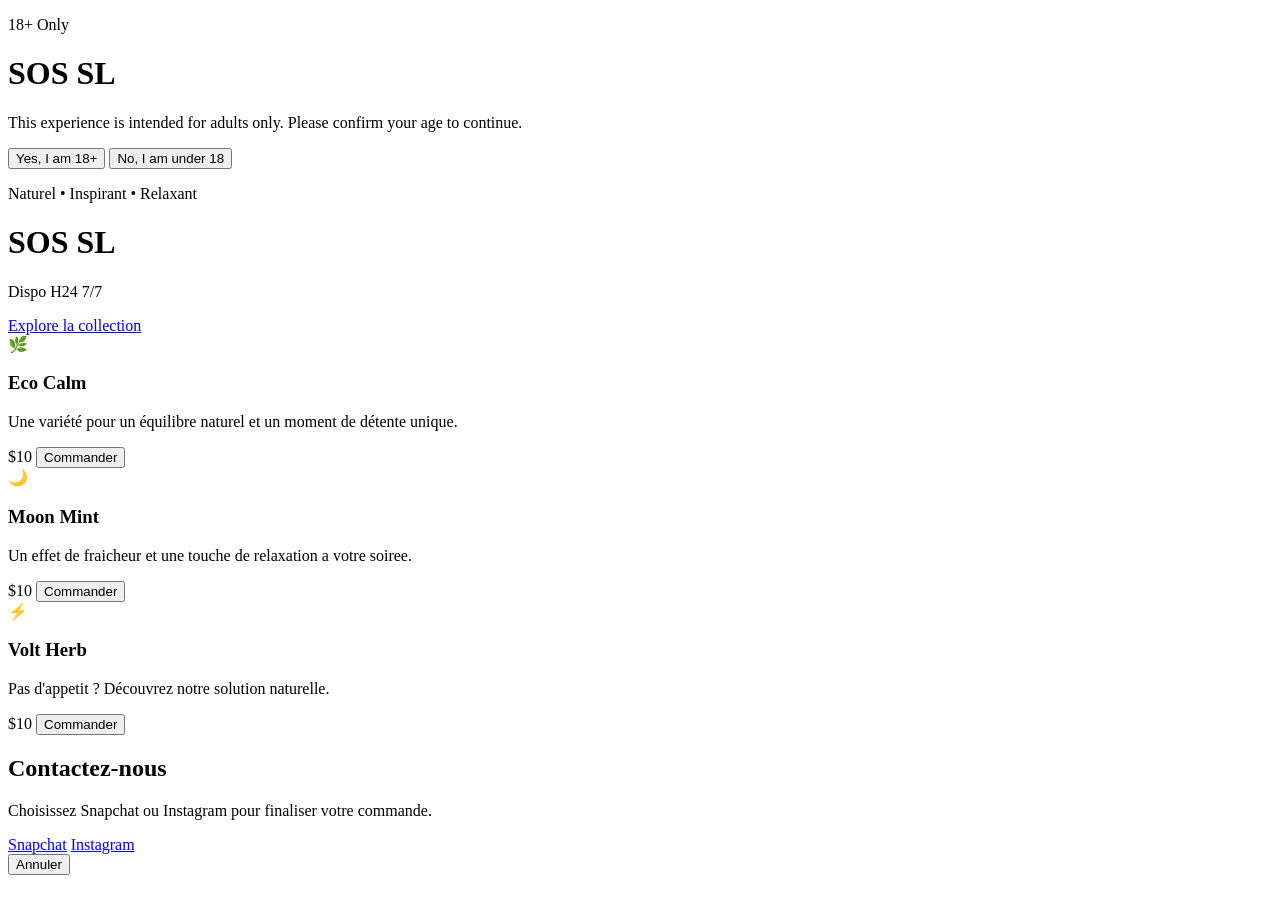
==== SOS_SL.html @ 63fd3d36 "Add files via upload First web site" ====
<!DOCTYPE html>
<html lang="fr">
<head>
    <meta charset="UTF-8">
    <meta name="viewport" content="width=device-width, initial-scale=1.0">
    <meta name="robots" content="noindex, nofollow">
    <meta name="googlebot" content="noindex, nofollow">
    <meta name="description" content="SOS SL showcase of herbal products and contact options for a local boutique experience.">
    <title>SOS SL | Herbal Studio</title>
    <link rel="icon" type="image/png" href="logo/Sos_sl_logo.png">
    <link rel="stylesheet" href="css/style.css">
</head>
<body>
    <div class="age-gate-overlay" id="ageGateOverlay" aria-hidden="false">
        <div class="age-gate-card">
            <p class="brand-pill">18+ Only</p>
            <h1>SOS SL</h1>
            <p class="age-copy">This experience is intended for adults only. Please confirm your age to continue.</p>
            <div id="ageForm" class="age-form">
                <button type="button" class="age-confirm-btn" data-age-choice="over18">Yes, I am 18+</button>
                <button type="button" class="age-confirm-btn age-deny-btn" data-age-choice="under18">No, I am under 18</button>
            </div>
            <p id="ageMessage" class="age-message" aria-live="polite"></p>
        </div>
    </div>

    <div class="ambient ambient-one"></div>
    <div class="ambient ambient-two"></div>

    <div id="mainContent" class="main-content hidden">
        <header class="hero">
            <p class="brand-pill">Naturel • Inspirant • Relaxant</p>
            <h1>SOS SL</h1>
            <p class="hero-copy">Dispo H24 7/7</p>
            <a href="#collection" class="cta">Explore la collection</a>
        </header>

    <main id="collection" class="product-grid product-row" aria-label="Collection de produits">
        <article class="product-card">
            <div class="product-icon-box" aria-hidden="true">🌿</div>
            <h3>Eco Calm</h3>
            <p>Une variété pour un équilibre naturel et un moment de détente unique.</p>
            <div class="product-footer">
                <span class="product-price">$10</span>
                <button class="buy-button" data-product="Eco Calm" data-price="10">Commander</button>
            </div>
        </article>

        <article class="product-card">
            <div class="product-icon-box" aria-hidden="true">🌙</div>
            <h3>Moon Mint</h3>
            <p>Un effet de fraicheur et une touche de relaxation a votre soiree.</p>
            <div class="product-footer">
                <span class="product-price">$10</span>
                <button class="buy-button" data-product="Moon Mint" data-price="10">Commander</button>
            </div>
        </article>

        <article class="product-card">
            <div class="product-icon-box" aria-hidden="true">⚡</div>
            <h3>Volt Herb</h3>
            <p>Pas d'appetit ? Découvrez notre solution naturelle.</p>
            <div class="product-footer">
                <span class="product-price">$10</span>
                <button class="buy-button" data-product="Volt Herb" data-price="10">Commander</button>
            </div>
        </article>
    </main>

    <div class="contact-dialog-overlay" id="contactDialog" aria-hidden="true">
        <div class="contact-dialog" role="dialog" aria-modal="true" aria-labelledby="contactDialogTitle">
            <h2 id="contactDialogTitle">Contactez-nous</h2>
            <p>Choisissez Snapchat ou Instagram pour finaliser votre commande.</p>
            <div class="contact-actions">
                <a class="contact-option" href="https://www.snapchat.com/add/sos_sl" data-method="snapchat" target="_blank" rel="noopener noreferrer">Snapchat</a>
                <a class="contact-option" href="https://instagram.com/sos_sl_" data-method="instagram" target="_blank" rel="noopener noreferrer">Instagram</a>
            </div>
            <button class="dialog-close" id="contactDialogClose" type="button">Annuler</button>
        </div>
    </div>

    <div class="toast" id="toast" role="status" aria-live="polite"></div>
    <script src="js/script.js"></script>
    </div>
</body>
</html>
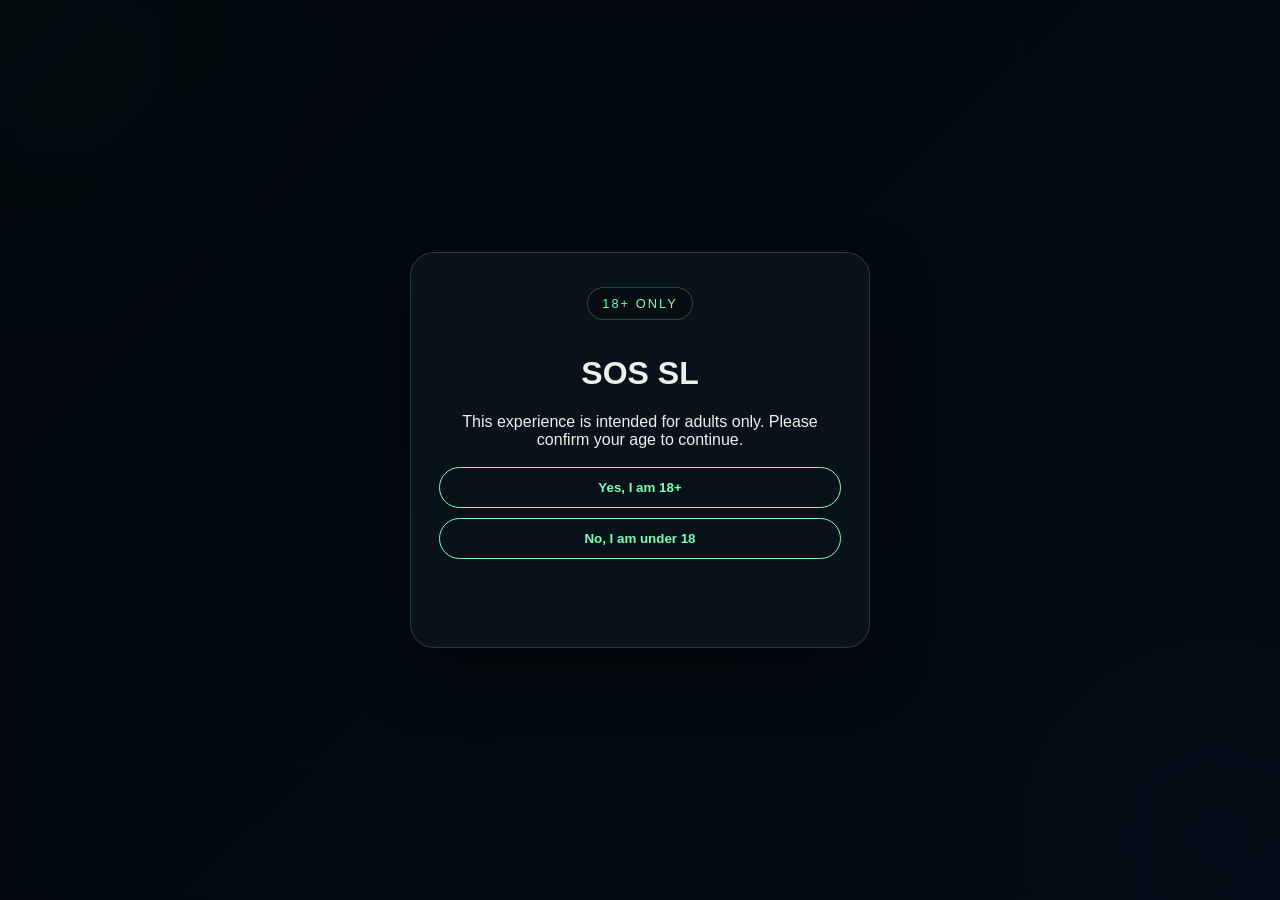
==== commit 806c3164: "Update SOS_SL.html" ====
--- a/SOS_SL.html
+++ b/SOS_SL.html
@@ -8,7 +8,7 @@
     <meta name="description" content="SOS SL showcase of herbal products and contact options for a local boutique experience.">
     <title>SOS SL | Herbal Studio</title>
     <link rel="icon" type="image/png" href="logo/Sos_sl_logo.png">
-    <link rel="stylesheet" href="css/style.css">
+    <link rel="stylesheet" href="style.css">
 </head>
 <body>
     <div class="age-gate-overlay" id="ageGateOverlay" aria-hidden="false">
@@ -83,4 +83,4 @@
     <script src="js/script.js"></script>
     </div>
 </body>
-</html>+</html>
--- a/style.css
+++ b/style.css
@@ -0,0 +1,485 @@
+:root {
+    --bg: #060b10;     
+    --panel: rgba(12, 20, 28, 0.9);
+    --panel-strong: #0f1720;
+    --text: #e8f4ea;
+    --muted: #8fa7a0;
+    --accent: #7cffb2;
+    --accent-strong: #3bd17f;
+    --line: rgba(124, 255, 178, 0.25);
+}
+
+* {
+    box-sizing: border-box;
+}
+
+body {
+    margin: 0;
+    min-height: 100vh;
+    font-family: "Segoe UI", Tahoma, Geneva, Verdana, sans-serif;
+    color: var(--text);
+    background:
+        radial-gradient(circle at top left, rgba(59, 209, 127, 0.16), transparent 24%),
+        radial-gradient(circle at bottom right, rgba(94, 153, 255, 0.14), transparent 28%),
+        var(--bg);
+    overflow-x: hidden;
+}
+
+.ambient {
+    position: fixed;
+    border-radius: 50%;
+    filter: blur(70px);
+    opacity: 0.22;
+    pointer-events: none;
+}
+
+.ambient-one {
+    width: 260px;
+    height: 260px;
+    background: #3bd17f;
+    top: -70px;
+    left: -60px;
+}
+
+.ambient-two {
+    width: 320px;
+    height: 320px;
+    background: #4d7cff;
+    bottom: -80px;
+    right: -80px;
+}
+
+.main-content.hidden {
+    display: none;
+}
+
+.age-gate-overlay {
+    position: fixed;
+    inset: 0;
+    z-index: 20;
+    display: grid;
+    place-items: center;
+    padding: 20px;
+    background: linear-gradient(135deg, rgba(2, 8, 14, 0.95), rgba(4, 12, 20, 0.92));
+    backdrop-filter: blur(8px);
+    animation: gateFadeIn 0.35s ease both;
+}
+
+.age-gate-card {
+    width: min(460px, 100%);
+    padding: 34px 28px;
+    background: rgba(10, 18, 28, 0.97);
+    border: 1px solid rgba(124, 255, 178, 0.18);
+    border-radius: 24px;
+    box-shadow: 0 24px 60px rgba(0, 0, 0, 0.35);
+    text-align: center;
+    animation: cardRise 0.4s ease both;
+}
+
+.age-form {
+    display: flex;
+    flex-direction: column;
+    gap: 10px;
+    margin-top: 18px;
+}
+
+.age-form label {
+    color: var(--accent);
+}
+
+.age-form input {
+    padding: 12px 14px;
+    border-radius: 12px;
+    border: 1px solid rgba(124, 255, 178, 0.22);
+    background: rgba(7, 14, 18, 0.75);
+    color: var(--text);
+}
+
+.age-form button {
+    padding: 12px 16px;
+    border: 1px solid var(--accent);
+    border-radius: 999px;
+    color: var(--accent);
+    background: transparent;
+    cursor: pointer;
+    transition: all 0.25s ease;
+}
+
+.age-form button:hover {
+    background: rgba(124, 255, 178, 0.12);
+    box-shadow: 0 0 16px rgba(124, 255, 178, 0.16);
+}
+
+.age-confirm-btn {
+    font-weight: 600;
+}
+
+.age-deny-btn {
+    color: #ff9999;
+    border-color: #ff9999;
+}
+
+.age-deny-btn:hover {
+    background: rgba(255, 153, 153, 0.12);
+    box-shadow: 0 0 16px rgba(255, 153, 153, 0.12);
+}
+
+.age-message {
+    min-height: 24px;
+    margin-top: 14px;
+    color: #ff7a7a;
+}
+
+@keyframes gateFadeIn {
+    from {
+        opacity: 0;
+    }
+    to {
+        opacity: 1;
+    }
+}
+
+@keyframes cardRise {
+    from {
+        opacity: 0;
+        transform: translateY(14px) scale(0.98);
+    }
+    to {
+        opacity: 1;
+        transform: translateY(0) scale(1);
+    }
+}
+
+.hero {
+    text-align: center;
+    padding: 64px 20px 36px;
+    max-width: 760px;
+    margin: 0 auto;
+}
+
+.brand-pill {
+    display: inline-block;
+    margin: 0 0 14px;
+    padding: 8px 14px;
+    border: 1px solid var(--line);
+    border-radius: 999px;
+    color: var(--accent);
+    background: rgba(7, 14, 18, 0.7);
+    letter-spacing: 0.16em;
+    text-transform: uppercase;
+    font-size: 0.8rem;
+}
+
+.hero h1 {
+    margin: 0;
+    font-size: clamp(2.6rem, 4vw, 4.4rem);
+    color: var(--accent);
+    text-shadow: 0 0 14px rgba(124, 255, 178, 0.26);
+}
+
+.hero-copy {
+    margin: 16px auto 24px;
+    max-width: 620px;
+    color: var(--muted);
+    font-size: 1.04rem;
+    line-height: 1.7;
+}
+
+.cta {
+    display: inline-block;
+    padding: 10px 18px;
+    border: 1px solid var(--accent);
+    border-radius: 999px;
+    color: var(--accent);
+    text-decoration: none;
+    transition: all 0.25s ease;
+}
+
+.cta:hover {
+    background: rgba(124, 255, 178, 0.12);
+    box-shadow: 0 0 16px rgba(124, 255, 178, 0.2);
+}
+
+.product-grid {
+    display: flex;
+    flex-wrap: wrap;
+    justify-content: center;
+    gap: 24px;
+    max-width: 1120px;
+    margin: 0 auto;
+    padding: 18px 20px 60px;
+    overflow-x: hidden;
+}
+
+.product-card {
+    position: relative;
+    flex: 1 1 calc(33.333% - 24px);
+    min-width: 240px;
+    max-width: 320px;
+    padding: 22px;
+    border-radius: 18px;
+    background: linear-gradient(145deg, rgba(15, 23, 32, 0.95), rgba(7, 13, 18, 0.95));
+    border: 1px solid rgba(124, 255, 178, 0.16);
+    box-shadow: 0 12px 30px rgba(0, 0, 0, 0.28);
+    overflow: hidden;
+    transition: transform 0.25s ease, box-shadow 0.25s ease, border-color 0.25s ease;
+}
+
+.product-icon-box {
+    width: 100%;
+    aspect-ratio: 1 / 1;
+    background: #000000;
+    border-radius: 12px;
+    margin-bottom: 12px;
+    display: flex;
+    align-items: center;
+    justify-content: center;
+    border: 1px dashed rgba(124,255,178,0.08);
+    font-size: 2rem;
+    color: var(--accent);
+    transition: transform 0.28s ease, background 0.28s ease, box-shadow 0.28s ease;
+}
+
+.product-card:hover .product-icon-box {
+    transform: scale(1.04);
+    background: rgba(124, 255, 178, 0.12);
+    box-shadow: inset 0 0 18px rgba(124, 255, 178, 0.16);
+}
+
+.product-row { gap: 28px; padding-bottom: 38px; }
+
+.product-card::before {
+    content: "";
+    position: absolute;
+    inset: 0;
+    background: linear-gradient(120deg, transparent, rgba(124, 255, 178, 0.16), transparent);
+    transform: translateX(-100%);
+    transition: transform 0.35s ease;
+}
+
+.product-card:hover {
+    transform: translateY(-8px) scale(1.02);
+    border-color: var(--accent);
+    box-shadow: 0 0 24px rgba(124, 255, 178, 0.22);
+}
+
+.product-card:hover::before {
+    transform: translateX(100%);
+}
+
+.product-card.added {
+    border-color: rgba(124, 255, 178, 0.65);
+    box-shadow: 0 0 28px rgba(124, 255, 178, 0.28);
+}
+
+.toast {
+    position: fixed;
+    bottom: 24px;
+    left: 50%;
+    transform: translateX(-50%) translateY(20px);
+    padding: 14px 18px;
+    min-width: 240px;
+    max-width: 420px;
+    background: rgba(7, 14, 18, 0.95);
+    border: 1px solid rgba(124, 255, 178, 0.25);
+    border-radius: 18px;
+    box-shadow: 0 16px 40px rgba(0, 0, 0, 0.35);
+    color: var(--text);
+    font-size: 0.95rem;
+    text-align: center;
+    opacity: 0;
+    pointer-events: none;
+    transition: opacity 0.25s ease, transform 0.25s ease;
+}
+
+.toast.visible {
+    opacity: 1;
+    transform: translateX(-50%) translateY(0);
+}
+
+.contact-dialog-overlay {
+    position: fixed;
+    inset: 0;
+    background: rgba(2, 9, 18, 0.75);
+    display: grid;
+    place-items: center;
+    padding: 20px;
+    opacity: 0;
+    pointer-events: none;
+    transition: opacity 0.2s ease;
+}
+
+.contact-dialog-overlay.visible {
+    opacity: 1;
+    pointer-events: auto;
+}
+
+.contact-dialog {
+    width: min(420px, 100%);
+    background: rgba(10, 18, 28, 0.98);
+    border: 1px solid rgba(124, 255, 178, 0.18);
+    border-radius: 24px;
+    box-shadow: 0 22px 70px rgba(0, 0, 0, 0.35);
+    padding: 28px 24px;
+    text-align: center;
+}
+
+.contact-dialog h2 {
+    margin: 0 0 10px;
+    color: var(--accent);
+    font-size: 1.4rem;
+}
+
+.contact-dialog p {
+    margin: 0 0 22px;
+    color: var(--muted);
+    line-height: 1.7;
+}
+
+.contact-actions {
+    display: flex;
+    flex-wrap: wrap;
+    gap: 14px;
+    justify-content: center;
+    margin-bottom: 18px;
+}
+
+.contact-option,
+.dialog-close {
+    display: inline-flex;
+    justify-content: center;
+    align-items: center;
+    border: 1px solid rgba(124, 255, 178, 0.35);
+    border-radius: 999px;
+    padding: 12px 20px;
+    color: var(--text);
+    background: rgba(7, 14, 18, 0.88);
+    cursor: pointer;
+    text-decoration: none;
+    transition: background 0.25s ease, border-color 0.25s ease, transform 0.15s ease;
+}
+
+.contact-option:hover,
+.dialog-close:hover {
+    background: rgba(124, 255, 178, 0.15);
+    border-color: var(--accent);
+    transform: translateY(-1px);
+}
+
+.contact-option {
+    flex: 1 1 130px;
+    min-width: 130px;
+}
+
+.dialog-close {
+    width: 100%;
+}
+
+.product-icon {
+    font-size: 1.8rem;
+    margin-bottom: 12px;
+}
+
+.product-card h3 {
+    margin: 0 0 8px;
+    color: var(--accent);
+    font-size: 1.12rem;
+}
+
+.product-card p {
+    margin: 0 0 16px;
+    color: var(--muted);
+    line-height: 1.6;
+    font-size: 0.95rem;
+}
+
+.product-footer {
+    display: flex;
+    align-items: center;
+    justify-content: space-between;
+    gap: 12px;
+}
+
+.product-price {
+    color: #c1f8d2;
+    font-weight: 700;
+    font-size: 1rem;
+    transition: color 0.25s ease;
+}
+
+.product-card:hover .product-price {
+    color: #ffffff;
+}
+
+.product-card button {
+    padding: 8px 14px;
+    border: 1px solid var(--accent);
+    border-radius: 999px;
+    background: transparent;
+    color: var(--accent);
+    cursor: pointer;
+    transition: background 0.25s ease, color 0.25s ease;
+}
+
+.product-card button:hover {
+    background: rgba(124, 255, 178, 0.12);
+    color: #f3fff7;
+}
+
+@media (max-width: 1000px) {
+    .product-card {
+        flex: 1 1 calc(50% - 24px);
+        max-width: 320px;
+    }
+}
+
+@media (max-width: 760px) {
+    .product-grid {
+        gap: 18px;
+        padding: 16px 16px 50px;
+    }
+
+    .product-card {
+        flex: 1 1 calc(100% - 24px);
+        max-width: 100%;
+        min-width: auto;
+    }
+
+    .hero {
+        padding: 48px 18px 28px;
+    }
+
+    .hero-copy {
+        font-size: 1rem;
+    }
+
+    .contact-dialog {
+        padding: 24px 18px;
+    }
+}
+
+@media (max-width: 560px) {
+    .hero {
+        padding-top: 42px;
+    }
+
+    .product-footer {
+        flex-direction: column;
+        align-items: stretch;
+    }
+
+    .product-price,
+    .product-card button {
+        width: 100%;
+        text-align: center;
+    }
+
+    .contact-actions {
+        flex-direction: column;
+    }
+
+    .product-card {
+        flex-basis: 100%;
+        max-width: 360px;
+    }
+}
